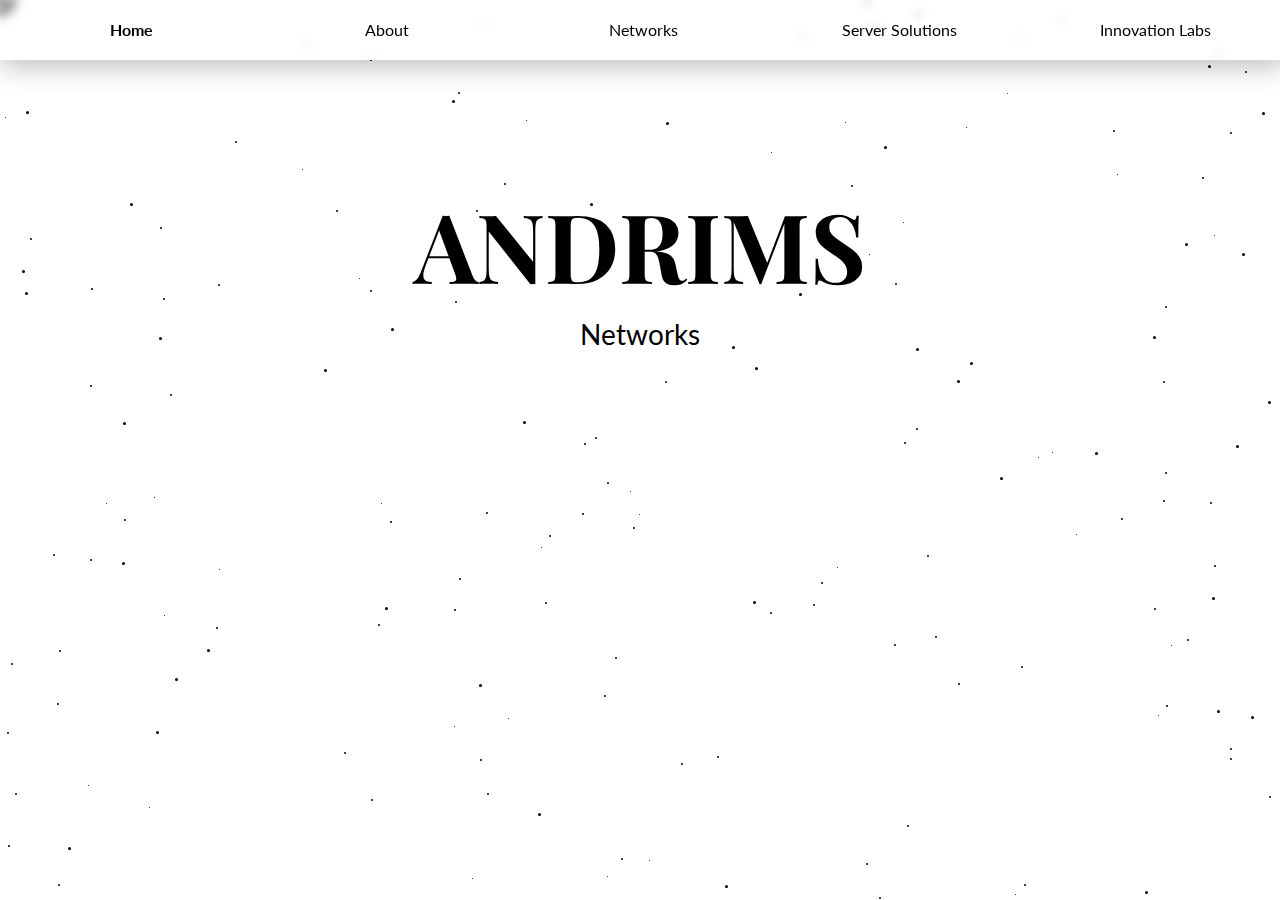
==== index.html @ e611d0d7 "Fixed bugs in title spacing. Also Added about page w/ no content. +Updates to the navbar" ====
<!DOCTYPE html>
<html>
<!-- https://peeke.nl/simulating-blobs-of-fluid -->

<head>
  <meta charset="utf-8">
  <meta name="viewport" content="width=device-width">
  <title>Andrims - Home</title>
  <link href="styles.css" rel="stylesheet" type="text/css"/> 
  <link rel="preconnect" href="https://fonts.googleapis.com">
  <link rel="preconnect" href="https://fonts.gstatic.com" crossorigin>
  <link
    href="https://fonts.googleapis.com/css2?family=Playfair+Display:ital,wght@0,400;0,500;0,600;0,700;0,800;0,900;1,400;1,500;1,600;1,700;1,800;1,900&display=swap"
    rel="stylesheet">
  <link
    href="https://fonts.googleapis.com/css2?family=Lato:ital,wght@0,100;0,300;0,400;0,700;0,900;1,100;1,400;1,700;1,900&family=Playfair+Display:ital,wght@0,400;0,500;0,600;0,700;0,800;0,900;1,400;1,500;1,600;1,700;1,800;1,900&display=swap"
    rel="stylesheet">
</head>

<body>
  <div class='container' id='part-cont'>
    <div id='particles'>
    </div>
  </div>
  <section id='nav-bar'>
    <a href='index.html' class='link'><b>Home</b></a>
    <a href='page-about/index.html' class='link'>About</a>
    <a href='#' class='link'>Networks</a>
    <a href='#' class='link'>Server Solutions</a>
    <a href='#' class='link'>Innovation Labs</a>
  </section>
  <section id='landing'>
    <h1 class='l-title'>ANDRIMS</h1>
    <span class='l-desc'>Networks</span>
  </section>
  <div id="circle"></div>
  <script src="script.js"></script>
</body>

</html>
---- styles.css ----
/*
  font-family: 'Playfair Display', serif;
  font-family: 'Lato', sans-serif;*/
* {
  margin: 0;
  padding: 0;
  scroll-behavior: smooth;
  user-select: none;
  overflow: hidden;
}

#landing{
  height: 100vh;
  background: transparent;
  text-align: center;
  position: absolute;
  top: 0;
  left: 0;
  width: 100%;
  z-index: 1;
}

#nav-bar{
  height: 6vh;
  background: rgba(255, 255, 255, 0.3);
  border-bottom-right-radius: 0px;
  border-bottom-left-radius: 0px;
  box-shadow: 0 4px 30px rgba(0, 0, 0, 0.3);
  backdrop-filter: blur(5px);
  -webkit-backdrop-filter: blur(5px);
  border: 3px solid rgba(255, 255, 255, 0.09);
  text-align: center;
  position: absolute;
  padding: 0;
  padding-right: 0px;
  top: 0vh;
  width: 100%;
  left:0%;
  z-index: 3;
  display: flex;
}

.link{
  width: 25%;
  position: relative;
  top: 1.9vh; /*3.75 for old*/
  text-decoration: none;
  color: black;
  font-family: 'Lato', sans-serif;
  transition: 0.25s;
}
.link:hover{
  color: #848484;
}
.l-title{
  position: relative;
  top: 20vh;
  font-family: 'Playfair Display', serif;
  font-size: 6rem;
}

.l-desc{
  font-family: 'Lato', sans-serif;
  font-size: 1.75rem;
  position: relative;
  top: 21vh;
}

.particle{
  position: absolute !important;
  background: #000;
  border-radius: 50%;
}
@keyframes animParticle {
  from {
    transform: translateY(0px);
  }
  to {
    transform: translateY(100vh);
  }
}

.container{
  background: transparent;
  width: 100%;
  position: absolute;
  height: 100vh;
  overflow: hidden;
  top: 0;
  left: 0;
  z-index: -100; /*Z-Index Up to get a mouse value*/
}


#circle{
  position:absolute;
  transform:translate(-50%,-50%);
  height:35px;
  width:35px;
  border-radius:50%;
  background: rgba(0,0,0,0.5);
}

/*disable scrollbar*/
/* width */
::-webkit-scrollbar {
  width: 0px;
  height: 0px;
}

/* Track */
::-webkit-scrollbar-track {
  background: transparent;
}

/* Handle */
::-webkit-scrollbar-thumb {
  background: transparent;
}

/* Handle on hover */
::-webkit-scrollbar-thumb:hover {
  background: transparent;
}
/*End Cursor Fix*/
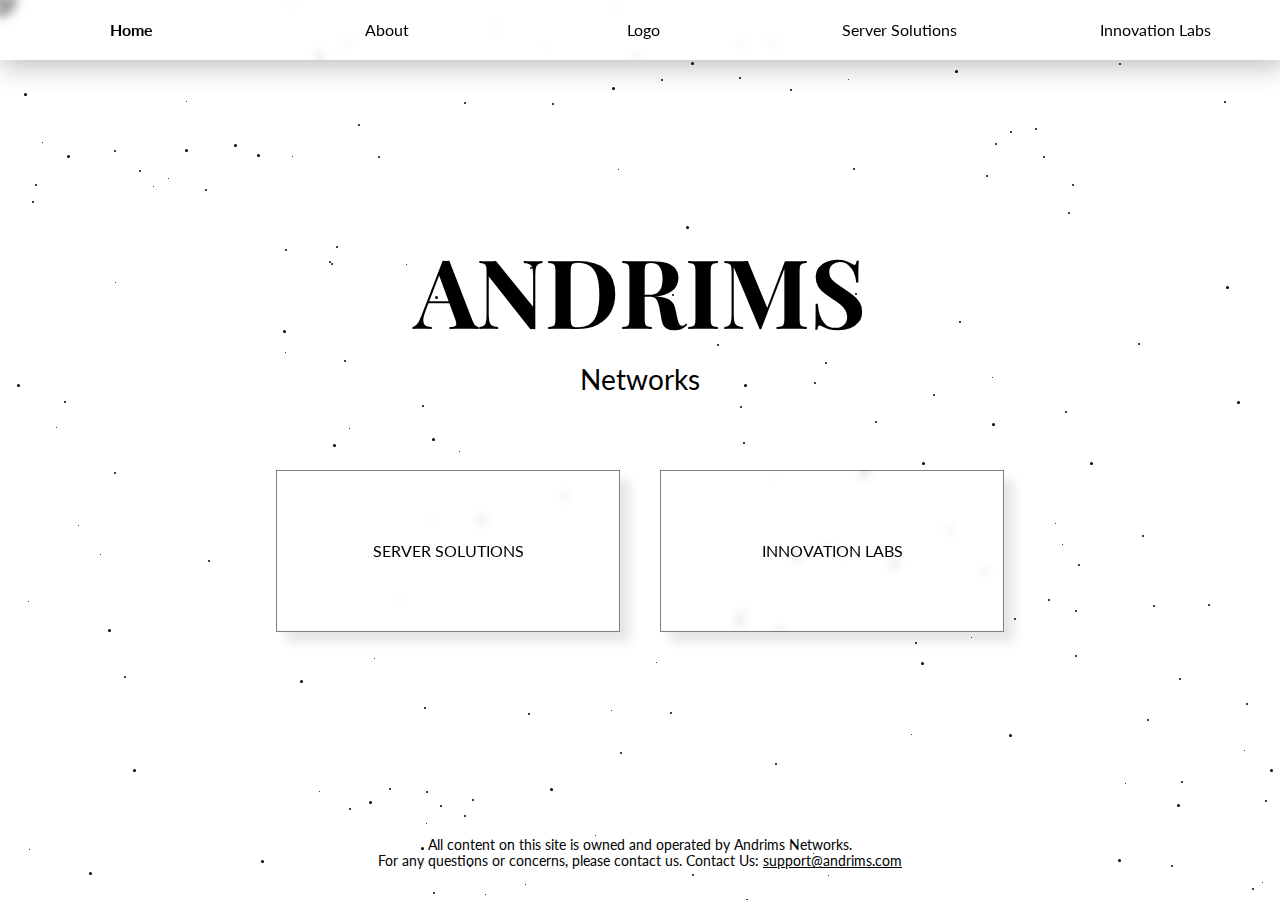
==== commit 2f8bd9ae: "testing stuff+added missing <a> tag" ====
--- a/index.html
+++ b/index.html
@@ -1,6 +1,6 @@
 <!DOCTYPE html>
 <html>
-<!-- https://peeke.nl/simulating-blobs-of-fluid -->
+<!-- https://peeke.nl/simulating-blobs-of-fluid v2-->
 
 <head>
   <meta charset="utf-8">
@@ -25,16 +25,23 @@
   <section id='nav-bar'>
     <a href='index.html' class='link'><b>Home</b></a>
     <a href='page-about/index.html' class='link'>About</a>
-    <a href='#' class='link'>Networks</a>
+    <a href='index.html' class='link'>Logo</a>
     <a href='#' class='link'>Server Solutions</a>
     <a href='#' class='link'>Innovation Labs</a>
   </section>
   <section id='landing'>
     <h1 class='l-title'>ANDRIMS</h1>
     <span class='l-desc'>Networks</span>
+    <div class='links'>
+      <a href='#' class='big-boi-link'>Server Solutions</a>
+      <a href='#' class='big-boi-link'>Innovation Labs</a>
+    </div>
+    <p class='copyright'>All content on this site is owned and operated by Andrims Networks. <br>For any questions or concerns, please contact us.
+Contact Us: <a style='color: black;' target='_blank'  href='mailto:support@andrims.com'>support@andrims.com</a></p>
   </section>
   <div id="circle"></div>
   <script src="script.js"></script>
+<!--   <p>hi from ault</p> -->
 </body>
 
 </html>
--- a/styles.css
+++ b/styles.css
@@ -1,6 +1,8 @@
 /*
   font-family: 'Playfair Display', serif;
-  font-family: 'Lato', sans-serif;*/
+  font-family: 'Lato', sans-serif;
+  test commit v2 v3
+*/
 * {
   margin: 0;
   padding: 0;
@@ -8,7 +10,6 @@
   user-select: none;
   overflow: hidden;
 }
-
 #landing{
   height: 100vh;
   background: transparent;
@@ -54,7 +55,7 @@
 }
 .l-title{
   position: relative;
-  top: 20vh;
+  top: 25vh;
   font-family: 'Playfair Display', serif;
   font-size: 6rem;
 }
@@ -63,7 +64,7 @@
   font-family: 'Lato', sans-serif;
   font-size: 1.75rem;
   position: relative;
-  top: 21vh;
+  top: 26vh;
 }
 
 .particle{
@@ -89,9 +90,65 @@
   top: 0;
   left: 0;
   z-index: -100; /*Z-Index Up to get a mouse value*/
+}
+
+.big-boi-link {
+  font-family: 'Lato', sans-serif;
+  transition: 0.5s ease-in-out;
+  text-align: center;
+  position: relative;
+  display: block;
+  overflow: hidden;
+  width: 100%;
+  height: 160px;
+  max-width: 500px;
+  text-transform: uppercase;
+  border: 1px solid rgba(0,0,0,0.5);
+  text-decoration: none;
+  line-height: 160px;
+  color: black;
+  margin: 20px;
+	text-align: center;
+  box-shadow: 10px 10px 10px rgba(0, 0, 0, 0.1);
+  backdrop-filter: blur(5px);
+}
+.big-boi-link:before {
+  transition: 0.5s ease-in-out;
+  z-index: -1;
+  content: "";
+  position: absolute;
+  top: 0;
+  right: 0;
+  bottom: 0;
+  left: 0;
+  background-color: #000;
+  transform: translateX(-100%);
+}
+.big-boi-link:hover {
+  color: #fff;
+}
+.big-boi-link:hover:before {
+  transition: 0.5s ease-in-out;
+  z-index: -1;
+  transform: translateX(0);
+}
+
+.links{
+  width: 60%;
+  height: 40vh;
+  position: absolute;
+  left: 20%;
+  top: 50vh;
+  display: flex;
 }
-
-
+.copyright{
+  position: absolute;
+  text-align: center;
+  top: 93vh;
+  width: 100%;
+  font-family: 'Lato', sans-serif;
+  font-size: 85%;
+}
 #circle{
   position:absolute;
   transform:translate(-50%,-50%);
@@ -100,6 +157,7 @@
   border-radius:50%;
   background: rgba(0,0,0,0.5);
 }
+
 
 /*disable scrollbar*/
 /* width */
@@ -122,4 +180,4 @@
 ::-webkit-scrollbar-thumb:hover {
   background: transparent;
 }
-/*End Cursor Fix*/+/*End Cursor Fix*/
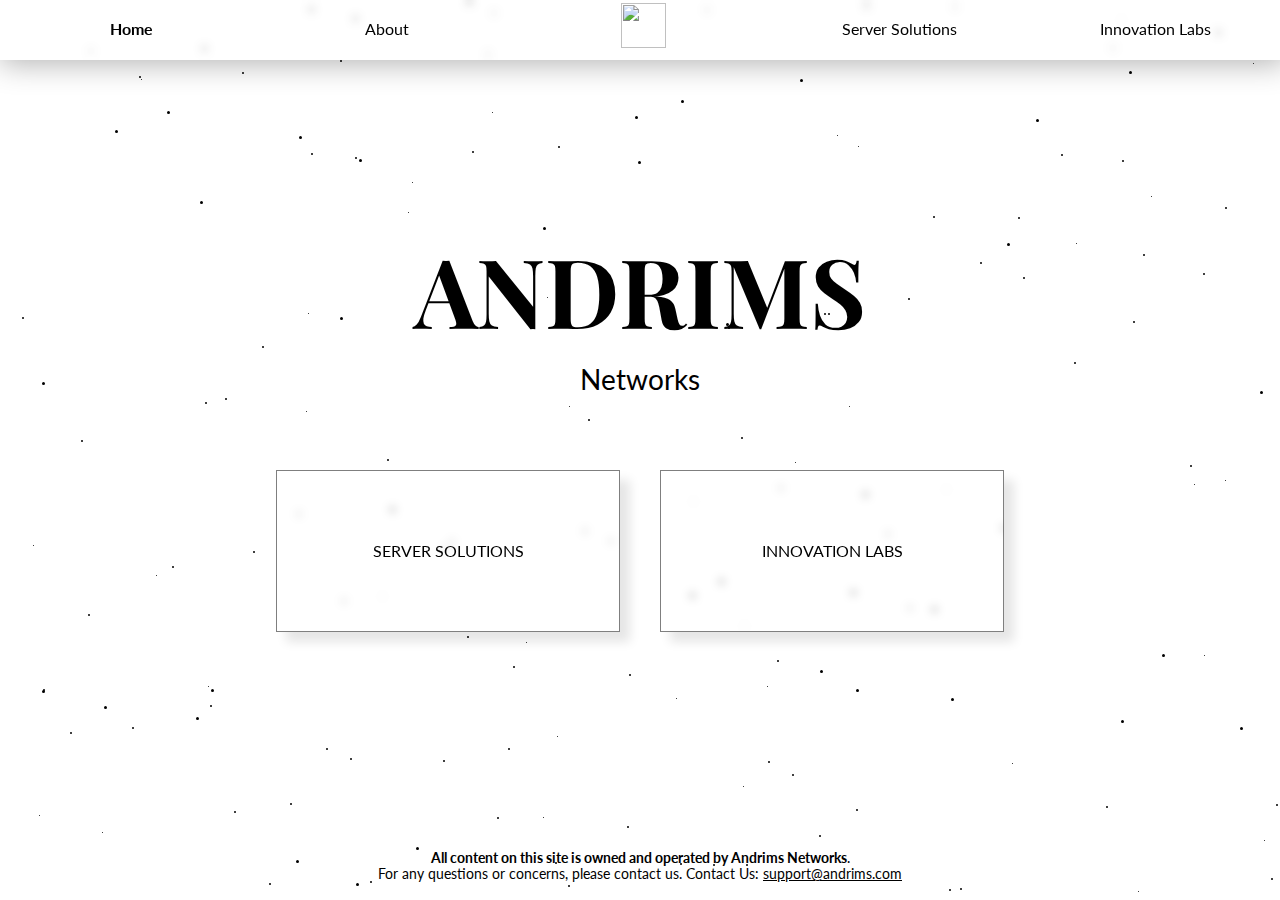
==== commit 0b305810: "fix footer+organizing+bug fixing" ====
--- a/index.html
+++ b/index.html
@@ -3,10 +3,21 @@
 <!-- https://peeke.nl/simulating-blobs-of-fluid v2-->
 
 <head>
+  <style>
+    * {
+  margin: 0;
+  padding: 0;
+  scroll-behavior: smooth;
+  user-select: none;
+  overflow: hidden;
+}
+  </style>
   <meta charset="utf-8">
   <meta name="viewport" content="width=device-width">
   <title>Andrims - Home</title>
-  <link href="styles.css" rel="stylesheet" type="text/css"/> 
+  <link rel="icon" type="image/png" href="/assets/v3-lightpng-large.png"/>
+  <link href="/home.css" rel="stylesheet" type="text/css"/> 
+  <link href="/main.css" rel="stylesheet" type="text/css"/> 
   <link rel="preconnect" href="https://fonts.googleapis.com">
   <link rel="preconnect" href="https://fonts.gstatic.com" crossorigin>
   <link
@@ -23,11 +34,11 @@
     </div>
   </div>
   <section id='nav-bar'>
-    <a href='index.html' class='link'><b>Home</b></a>
-    <a href='page-about/index.html' class='link'>About</a>
-    <a href='index.html' class='link'>Logo</a>
-    <a href='#' class='link'>Server Solutions</a>
-    <a href='#' class='link'>Innovation Labs</a>
+    <a href='/' class='link'><span class='link-down'><b>Home</b></span></a>
+    <a href='/page-about/index.html' class='link'><span class='link-down'>About</span></a>
+    <a href='/index.html' class='link'><img class='logo' src='/assets/v3-darkpng-large.png'</a>
+    <a href='#' class='link'><span class='link-down'>Server Solutions</span></a>
+    <a href='#' class='link'><span class='link-down'>Innovation Labs</span></a>
   </section>
   <section id='landing'>
     <h1 class='l-title'>ANDRIMS</h1>
@@ -36,12 +47,11 @@
       <a href='#' class='big-boi-link'>Server Solutions</a>
       <a href='#' class='big-boi-link'>Innovation Labs</a>
     </div>
-    <p class='copyright'>All content on this site is owned and operated by Andrims Networks. <br>For any questions or concerns, please contact us.
-Contact Us: <a style='color: black;' target='_blank'  href='mailto:support@andrims.com'>support@andrims.com</a></p>
   </section>
-  <div id="circle"></div>
+  <!--   Laggy ass cursor effect <div id="circle"></div> -->
   <script src="script.js"></script>
 <!--   <p>hi from ault</p> -->
 </body>
+  <footer><p class='copyright'><b>All content on this site is owned and operated by Andrims Networks</b>. <br>For any questions or concerns, please contact us. Contact Us: <a style='color: black;' target='_blank'  href='mailto:support@andrims.com'>support@andrims.com</a></p></footer>
 
 </html>
--- a/home.css
+++ b/home.css
@@ -0,0 +1,72 @@
+.big-boi-link {
+  font-family: 'Lato', sans-serif;
+  transition: 0.5s ease-in-out;
+  text-align: center;
+  position: relative;
+  display: block;
+  overflow: hidden;
+  width: 100%;
+  height: 160px;
+  max-width: 500px;
+  text-transform: uppercase;
+  border: 1px solid rgba(0,0,0,0.5);
+  text-decoration: none;
+  line-height: 160px;
+  color: black;
+  margin: 20px;
+	text-align: center;
+  box-shadow: 10px 10px 10px rgba(0, 0, 0, 0.1);
+  backdrop-filter: blur(5px);
+}
+.big-boi-link:before {
+  transition: 0.5s ease-in-out;
+  z-index: -1;
+  content: "";
+  position: absolute;
+  top: 0;
+  right: 0;
+  bottom: 0;
+  left: 0;
+  background-color: #000;
+  transform: translateX(-100%);
+}
+.big-boi-link:hover {
+  color: #fff;
+}
+.big-boi-link:hover:before {
+  transition: 0.5s ease-in-out;
+  z-index: -1;
+  transform: translateX(0);
+}
+.links{
+  width: 60%;
+  height: 40vh;
+  position: absolute;
+  left: 20%;
+  top: 50vh;
+  display: flex;
+}
+#landing{
+  height: 100vh;
+  background: transparent;
+  text-align: center;
+  position: absolute;
+  top: 0;
+  left: 0;
+  width: 100%;
+  z-index: 1;
+}
+
+.l-title{
+  position: relative;
+  top: 25vh;
+  font-family: 'Playfair Display', serif;
+  font-size: 6rem;
+}
+
+.l-desc{
+  font-family: 'Lato', sans-serif;
+  font-size: 1.75rem;
+  position: relative;
+  top: 26vh;
+}
--- a/main.css
+++ b/main.css
@@ -0,0 +1,130 @@
+/*
+  font-family: 'Playfair Display', serif;
+  font-family: 'Lato', sans-serif;
+*/
+*{
+  padding: 0;
+  margin: 0;
+}
+#nav-bar{
+  height: 6vh;
+  background: rgba(255, 255, 255, 0.3);
+  border-bottom-right-radius: 0px;
+  border-bottom-left-radius: 0px;
+  box-shadow: 0 4px 30px rgba(0, 0, 0, 0.3);
+  backdrop-filter: blur(5px);
+  -webkit-backdrop-filter: blur(5px);
+  border: 3px solid rgba(255, 255, 255, 0.09);
+  text-align: center;
+  position: absolute;
+  padding: 0;
+  padding-right: 0px;
+  top: 0vh;
+  width: 100%;
+  left:0%;
+  z-index: 3;
+  display: flex;
+}
+
+.link{
+  width: 25%;
+  position: relative;
+  top: 0vh;
+  text-decoration: none;
+  color: black;
+  font-family: 'Lato', sans-serif;
+  transition: 0.25s;
+}
+.link:hover{
+  color: #848484;
+}
+.particle{
+  position: absolute !important;
+  background: #000;
+  border-radius: 50%;
+}
+@keyframes animParticle {
+  from {
+    transform: translateY(0px);
+  }
+  to {
+    transform: translateY(100vh);
+  }
+}
+
+.container{
+  background: transparent;
+  width: 100%;
+  position: absolute;
+  height: 100vh;
+  overflow: hidden;
+  top: 0;
+  left: 0;
+  z-index: -100;
+}
+
+
+.copyright{
+  position: relative;
+  text-align: center;
+  padding-bottom: 2vh;
+  width: 100%;
+  font-family: 'Lato', sans-serif;
+  font-size: 85%;
+}
+/*
+laggy ass cursor effect
+#circle{
+  position:absolute;
+  transform:translate(-50%,-50%);
+  height:35px;
+  width:35px;
+  border-radius:50%;
+  background: rgba(0,0,0,0.5);
+}
+*/
+
+/*disable scrollbar*/
+/* width */
+::-webkit-scrollbar {
+  width: 0px;
+  height: 0px;
+}
+
+/* Track */
+::-webkit-scrollbar-track {
+  background: transparent;
+}
+
+/* Handle */
+::-webkit-scrollbar-thumb {
+  background: transparent;
+}
+
+/* Handle on hover */
+::-webkit-scrollbar-thumb:hover {
+  background: transparent;
+}
+/*End Cursor Fix*/
+
+.logo{
+  height: 45px;
+  width: 45px;
+  position: relative;
+/*   top: 0.25vh; */
+  z-index: 9999;
+}
+
+.link-down{
+  position: relative;
+  top: 1.75vh;
+}
+
+body{
+    min-height: 100vh;
+    display: flex;
+    flex-direction: column;
+}
+footer{
+    margin-top: auto;
+}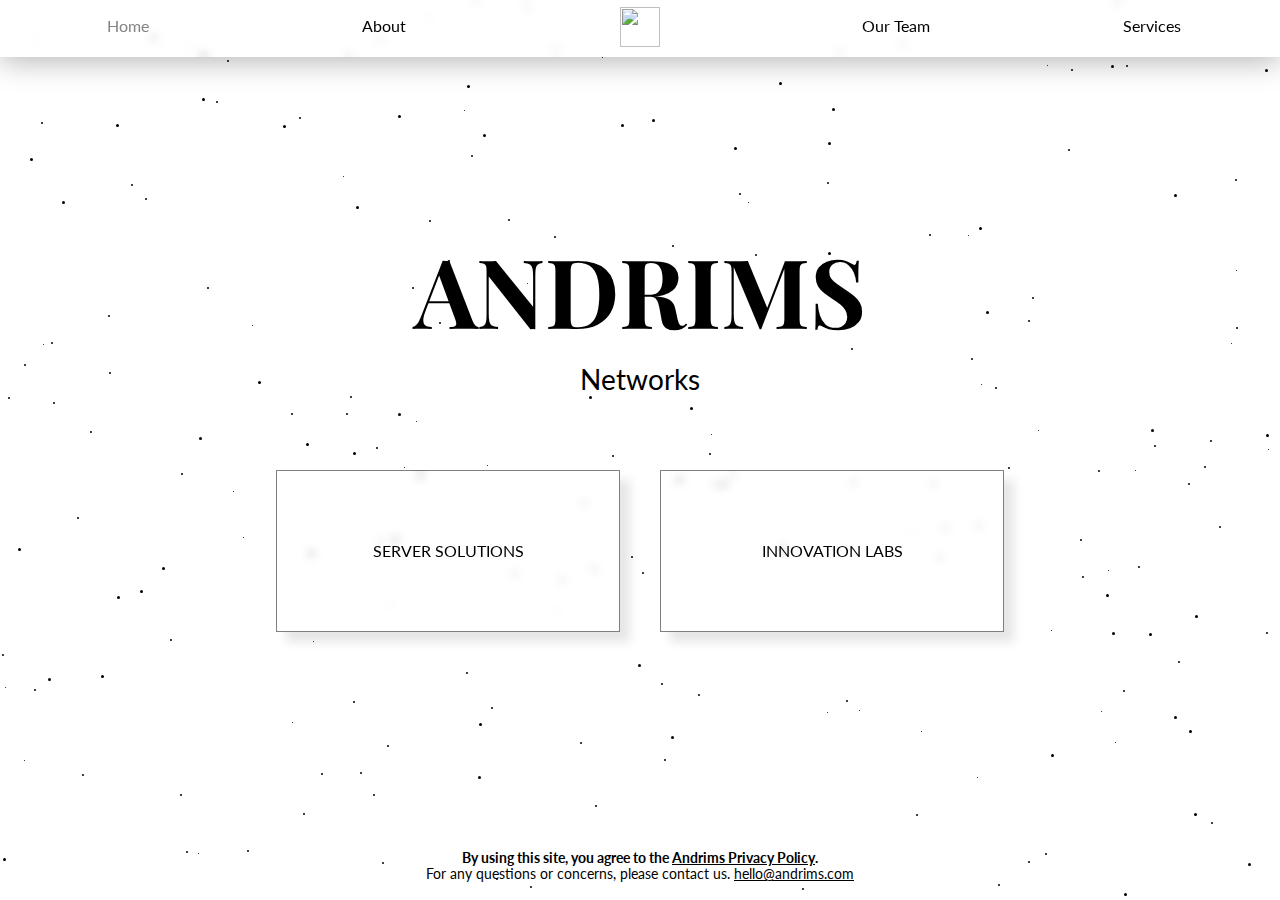
==== commit 55c43545: "Fixed image in navbar spacing + added privacy policy modal" ====
--- a/index.html
+++ b/index.html
@@ -15,11 +15,12 @@
   <meta charset="utf-8">
   <meta name="viewport" content="width=device-width">
   <title>Andrims - Home</title>
-  <link rel="icon" type="image/png" href="/assets/v3-lightpng-large.png"/>
   <link href="/home.css" rel="stylesheet" type="text/css"/> 
   <link href="/main.css" rel="stylesheet" type="text/css"/> 
   <link rel="preconnect" href="https://fonts.googleapis.com">
   <link rel="preconnect" href="https://fonts.gstatic.com" crossorigin>
+  <link rel="icon" id='favicon' type="image/png" href="/assets/v3-lightpng-large.png"/>
+
   <link
     href="https://fonts.googleapis.com/css2?family=Playfair+Display:ital,wght@0,400;0,500;0,600;0,700;0,800;0,900;1,400;1,500;1,600;1,700;1,800;1,900&display=swap"
     rel="stylesheet">
@@ -34,11 +35,7 @@
     </div>
   </div>
   <section id='nav-bar'>
-    <a href='/' class='link'><span class='link-down'><b>Home</b></span></a>
-    <a href='/page-about/index.html' class='link'><span class='link-down'>About</span></a>
-    <a href='/index.html' class='link'><img class='logo' src='/assets/v3-darkpng-large.png'</a>
-    <a href='#' class='link'><span class='link-down'>Server Solutions</span></a>
-    <a href='#' class='link'><span class='link-down'>Innovation Labs</span></a>
+
   </section>
   <section id='landing'>
     <h1 class='l-title'>ANDRIMS</h1>
@@ -49,9 +46,43 @@
     </div>
   </section>
   <!--   Laggy ass cursor effect <div id="circle"></div> -->
-  <script src="script.js"></script>
-<!--   <p>hi from ault</p> -->
+  <div id='modal'>
+    <!-- The Modal -->
+<div id="myModal" class="modal">
+  <!-- Modal content -->
+  <div class="modal-content">
+    <div class="modal-header">
+      <span class="close">&times;</span>
+      <h2>Andrims Networks Privacy Policy</h2>
+    </div>
+    <div class="modal-body">
+    	<p>This Privacy Policy describes how your personal information is collected, used, and shared when you visit or make a purchase from https://andrims.com (the “Site”).</p><br>
+		<h4>PERSONAL INFORMATION WE COLLECT</h4>
+		<p>When you visit the Site, we automatically collect certain information about your device, including information about your web browser, IP address, time zone, and some of the cookies that are installed on your device. Additionally, as you browse the Site, we collect information about the individual web pages or products that you view, what websites or search terms referred you to the Site, and information about how you interact with the Site. We refer to this automatically-collected information as “Device Information.”</p><br>
+		<p>We collect Device Information using the following technologies:</p>
+		<ul>
+			<li>“Cookies” are data files that are placed on your device or computer and often include an anonymous unique identifier. For more information about cookies, and how to disable cookies, visit http://www.allaboutcookies.org.</li>
+			<li>“Log files” track actions occurring on the Site, and collect data including your IP address, browser type, Internet service provider, referring/exit pages, and date/time stamps.</li>
+			<li>“Web beacons,” “tags,” and “pixels” are electronic files used to record information about how you browse the Site.</li> 
+		</ul>
+		<p>Additionally when you make a purchase or attempt to make a purchase through the Site, we collect certain information from you, including your name, billing address, shipping address, payment information (including credit card numbers), email address, and phone number.  We refer to this information as “Order Information.”</p><br>
+		<p>When we talk about “Personal Information” in this Privacy Policy, we are talking both about Device Information and Order Information.</p><br>
+		<h4>HOW DO WE USE YOUR PERSONAL INFORMATION?</h4>
+		<p>We use the Order Information that we collect generally to fulfill any orders placed through the Site (including processing your payment information, arranging for shipping, and providing you with invoices and/or order confirmations).  Additionally, we use this Order Information to:
+Communicate with you;
+Screen our orders for potential risk or fraud; and
+When in line with the preferences you have shared with us, provide you with information or advertising relating to our products or services.</p>
+		<p></p>
+    </div>
+  </div>
+
+</div>
+  </div>
+    <footer id='footer'>
+  </footer>
+  <script src="/script.js"></script>
+  <script src="/navbar.js"></script>
+
+  <!--   <p>hi from ault</p> -->
 </body>
-  <footer><p class='copyright'><b>All content on this site is owned and operated by Andrims Networks</b>. <br>For any questions or concerns, please contact us. Contact Us: <a style='color: black;' target='_blank'  href='mailto:support@andrims.com'>support@andrims.com</a></p></footer>
-
 </html>
--- a/home.css
+++ b/home.css
@@ -9,13 +9,10 @@
   height: 160px;
   max-width: 500px;
   text-transform: uppercase;
-  border: 1px solid rgba(0,0,0,0.5);
   text-decoration: none;
   line-height: 160px;
-  color: black;
   margin: 20px;
 	text-align: center;
-  box-shadow: 10px 10px 10px rgba(0, 0, 0, 0.1);
   backdrop-filter: blur(5px);
 }
 .big-boi-link:before {
@@ -27,12 +24,9 @@
   right: 0;
   bottom: 0;
   left: 0;
-  background-color: #000;
   transform: translateX(-100%);
 }
-.big-boi-link:hover {
-  color: #fff;
-}
+
 .big-boi-link:hover:before {
   transition: 0.5s ease-in-out;
   z-index: -1;
@@ -70,3 +64,39 @@
   position: relative;
   top: 26vh;
 }
+
+
+/*Light Dark Theme CSS*/
+@media (prefers-color-scheme: dark) {
+  .l-desc{
+    color: white;
+  }
+  .l-title{
+    color: white;
+  }
+  .big-boi-link{
+    color: white;
+    border: 1px solid rgba(255,255,255,0.5);
+    box-shadow: 10px 10px 10px rgba(255, 255, 255, 0.1);
+  }
+  .big-boi-link:hover {
+  color: #000000;
+  }
+  .big-boi-link:before{
+    background: #f5f5f5;
+  }
+}
+
+@media (prefers-color-scheme: light) {
+  .big-boi-link{
+    color: black;
+    border: 1px solid rgba(0,0,0,0.5);
+    box-shadow: 10px 10px 10px rgba(0, 0, 0, 0.1);
+  }
+  .big-boi-link:hover {
+    color: #fff;
+  }
+  .big-boi-link:before{
+    background: black;
+  }
+}--- a/main.css
+++ b/main.css
@@ -1,20 +1,22 @@
 /*
   font-family: 'Playfair Display', serif;
   font-family: 'Lato', sans-serif;
-*/
+*/
+@import url('https://fonts.googleapis.com/css?family=Nunito+Sans');
 *{
   padding: 0;
   margin: 0;
+}
+body{
+  transition: 0.5s;
 }
 #nav-bar{
   height: 6vh;
-  background: rgba(255, 255, 255, 0.3);
   border-bottom-right-radius: 0px;
   border-bottom-left-radius: 0px;
   box-shadow: 0 4px 30px rgba(0, 0, 0, 0.3);
   backdrop-filter: blur(5px);
   -webkit-backdrop-filter: blur(5px);
-  border: 3px solid rgba(255, 255, 255, 0.09);
   text-align: center;
   position: absolute;
   padding: 0;
@@ -31,16 +33,12 @@
   position: relative;
   top: 0vh;
   text-decoration: none;
-  color: black;
   font-family: 'Lato', sans-serif;
   transition: 0.25s;
 }
-.link:hover{
-  color: #848484;
-}
+
 .particle{
   position: absolute !important;
-  background: #000;
   border-radius: 50%;
 }
 @keyframes animParticle {
@@ -108,11 +106,12 @@
 /*End Cursor Fix*/
 
 .logo{
-  height: 45px;
-  width: 45px;
+  height: 4.5vh;
+  width: 4.5vh;
+  top: 0.75vh;
   position: relative;
 /*   top: 0.25vh; */
-  z-index: 9999;
+  z-index: 30;
 }
 
 .link-down{
@@ -127,4 +126,168 @@
 }
 footer{
     margin-top: auto;
+    z-index:40;
+}
+
+.error404{
+  display: flex;
+  flex-wrap: wrap;
+  align-items: center;
+  justify-content: center;
+  margin-top: 49vh;
+  font-family:"Nunito Sans";
+}
+h1.error404{
+	font-size: 7.5em;
+  margin: 15px 0px;
+  font-weight:bold;
+}
+
+h2.error404{
+	font-weight:bold;
+}
+
+
+
+/* The Modal (background) */
+.modal {
+  display: none; /* Hidden by default */
+  position: fixed; /* Stay in place */
+  z-index: 50; /* Sit on top */
+  padding-top: 100px; /* Location of the box */
+  left: 0;
+  top: 0;
+  width: 100%; /* Full width */
+  height: 100%; /* Full height */
+  overflow: auto; /* Enable scroll if needed */
+  background-color: rgb(0,0,0); /* Fallback color */
+  background-color: rgba(0,0,0,0.4); /* Black w/ opacity */
+}
+
+/* Modal Content */
+.modal-content {
+  position: relative;
+  background-color: #fefefe;
+  margin: auto;
+  padding: 0;
+  border: 0px;
+  width: 80%;
+  height: 80%;
+  overflow: scroll;
+  box-shadow: 0 4px 8px 0 rgba(0,0,0,0.2),0 6px 20px 0 rgba(0,0,0,0.19);
+  -webkit-animation-name: animatetop;
+  -webkit-animation-duration: 0.4s;
+  animation-name: animatetop;
+  animation-duration: 0.4s
+  z-index: 51;
+  font-family: 'Lato', sans-serif;
+}
+
+/* Add Animation */
+@-webkit-keyframes animatetop {
+  from {top:-300px; opacity:0} 
+  to {top:0; opacity:1}
+}
+
+@keyframes animatetop {
+  from {top:-300px; opacity:0}
+  to {top:0; opacity:1}
+}
+
+/* The Close Button */
+.close {
+  color: white;
+  float: right;
+  font-size: 28px;
+  font-weight: bold;
+}
+
+.close:hover,
+.close:focus {
+  color: #000;
+  text-decoration: none;
+  cursor: pointer;
+}
+
+.modal-header {
+  padding: 2px 16px;
+  background: rgba(30,30,30,1);
+  color: white;
+  border-bottom: 3px solid rgba(255,255,255,0.2);
+  padding: 20px 10px;
+  text-align: center;
+}
+
+.modal-body {
+  padding: 2px 16px;
+  background: #000;
+  color: white;
+  border-bottom: 3px solid rgba(255,255,255,0.2);
+  border-left: 3px solid rgba(255,255,255,0.2);
+  border-right: 3px solid rgba(255,255,255,0.2);
+  line-height: 1.8;
+}
+
+
+
+
+
+
+/*Light Dark Theme CSS*/
+@media (prefers-color-scheme: dark) {
+  body{
+    background: #000000;
+  }
+  .copyright{
+    color: white;
+  }
+  .copy-link{
+    color: white;
+  }
+  .particle{
+    background: #fff;
+  }
+  #nav-bar{
+    border: 0px;
+    border-bottom: 2px solid rgba(255, 255, 255, 0.1);
+    background: rgba(100,100,100,0.2);
+  }
+  .link{
+    color: white;
+  }
+  .link:hover{
+  color: #848484;
+  } 
+    a{
+    color: white;
+  }
+}
+
+@media (prefers-color-scheme: light) {
+  body{
+    background: #fff;
+  }
+  .copy-link{
+    color: black;
+  }
+  .copyright{
+    color: black;
+  }
+  .particle{
+    background: #000;
+  }
+  #nav-bar{
+    border: 0px;
+    border-bottom: 3px solid rgba(255, 255, 255, 0.09);
+    background: rgba(255, 255, 255, 0.3);
+  }
+  .link{
+    color: black;
+  }
+  .link:hover{
+  color: #848484;
+  } 
+    a{
+    color: black;
+  }
 }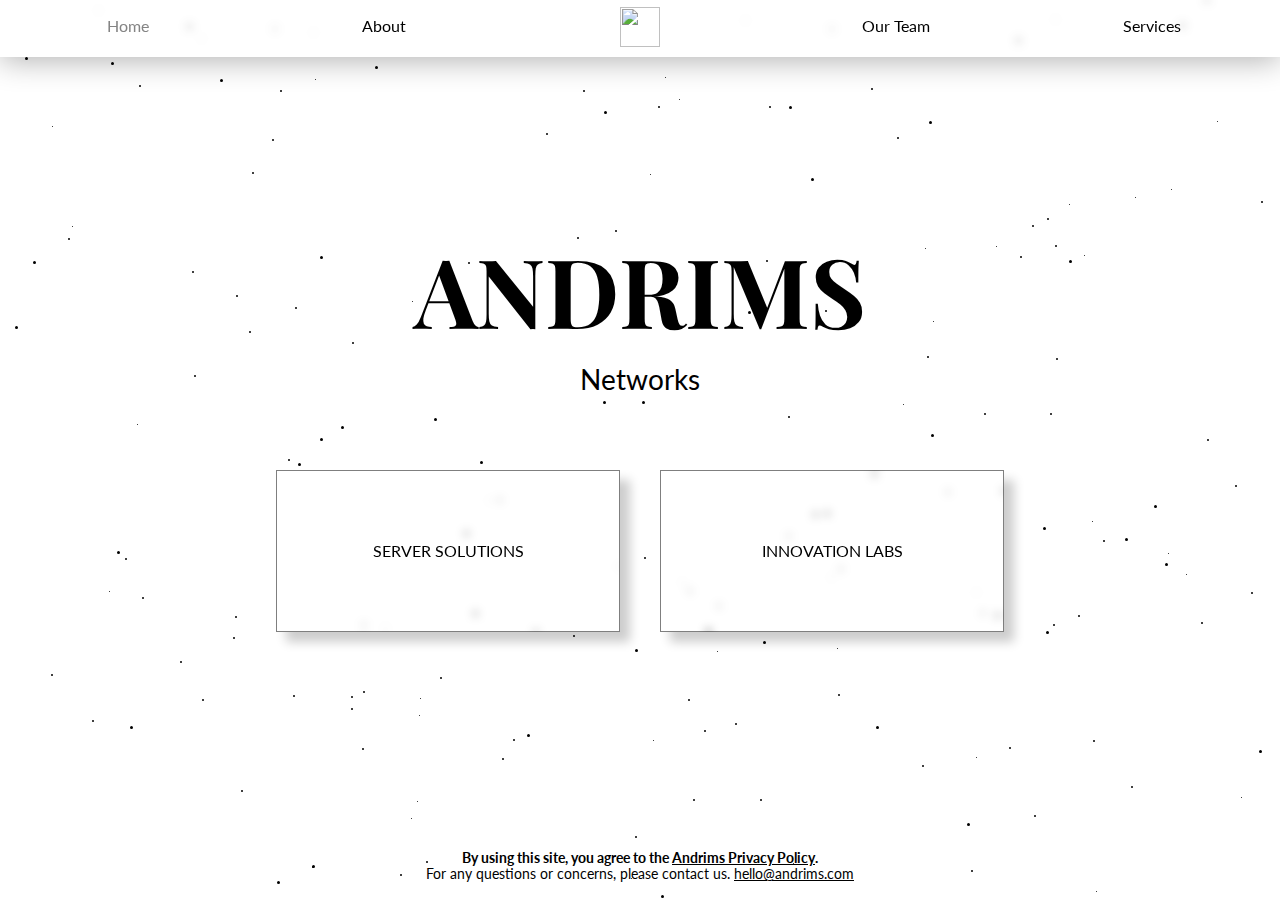
==== commit 7931b0fc: "[BUGGED] favicon switcher on theme change" ====
--- a/index.html
+++ b/index.html
@@ -19,8 +19,7 @@
   <link href="/main.css" rel="stylesheet" type="text/css"/> 
   <link rel="preconnect" href="https://fonts.googleapis.com">
   <link rel="preconnect" href="https://fonts.gstatic.com" crossorigin>
-  <link rel="icon" id='favicon' type="image/png" href="/assets/v3-lightpng-large.png"/>
-
+    <link id="favicon" rel="icon" href="/assets/v3-lightpng-large.png" type="image/png" sizes="16x16">
   <link
     href="https://fonts.googleapis.com/css2?family=Playfair+Display:ital,wght@0,400;0,500;0,600;0,700;0,800;0,900;1,400;1,500;1,600;1,700;1,800;1,900&display=swap"
     rel="stylesheet">
--- a/home.css
+++ b/home.css
@@ -91,7 +91,7 @@
   .big-boi-link{
     color: black;
     border: 1px solid rgba(0,0,0,0.5);
-    box-shadow: 10px 10px 10px rgba(0, 0, 0, 0.1);
+    box-shadow: 10px 10px 10px rgba(0, 0, 0, 0.2);
   }
   .big-boi-link:hover {
     color: #fff;
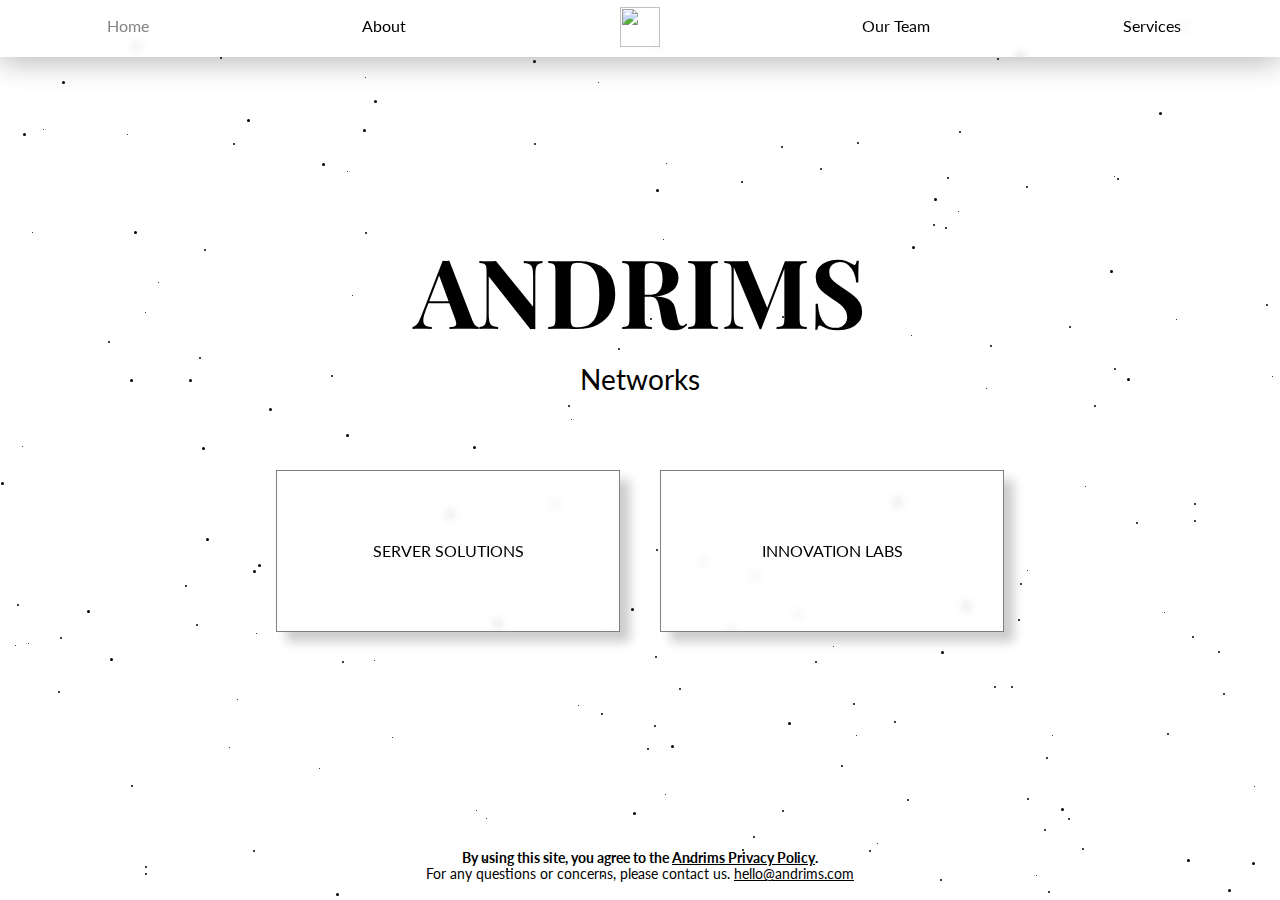
==== commit a73fbd57: "Fixed main site buttons criss-cross" ====
--- a/index.html
+++ b/index.html
@@ -1,7 +1,6 @@
 <!DOCTYPE html>
 <html>
 <!-- https://peeke.nl/simulating-blobs-of-fluid v2-->
-
 <head>
   <style>
     * {
@@ -10,7 +9,8 @@
   scroll-behavior: smooth;
   user-select: none;
   overflow: hidden;
-}
+  }
+
   </style>
   <meta charset="utf-8">
   <meta name="viewport" content="width=device-width">
@@ -19,7 +19,7 @@
   <link href="/main.css" rel="stylesheet" type="text/css"/> 
   <link rel="preconnect" href="https://fonts.googleapis.com">
   <link rel="preconnect" href="https://fonts.gstatic.com" crossorigin>
-    <link id="favicon" rel="icon" href="/assets/v3-lightpng-large.png" type="image/png" sizes="16x16">
+  <link id="favicon" rel="icon" href="/assets/v3-lightpng-large.png" type="image/png" sizes="16x16">
   <link
     href="https://fonts.googleapis.com/css2?family=Playfair+Display:ital,wght@0,400;0,500;0,600;0,700;0,800;0,900;1,400;1,500;1,600;1,700;1,800;1,900&display=swap"
     rel="stylesheet">
@@ -33,55 +33,54 @@
     <div id='particles'>
     </div>
   </div>
-  <section id='nav-bar'>
+  <section id='nav-bar'></section>
 
-  </section>
   <section id='landing'>
     <h1 class='l-title'>ANDRIMS</h1>
     <span class='l-desc'>Networks</span>
     <div class='links'>
-      <a href='#' class='big-boi-link'>Server Solutions</a>
-      <a href='#' class='big-boi-link'>Innovation Labs</a>
+      <a href='https://www.andrims.com/server-solutions' class='big-boi-link'>Server Solutions</a>
+      <a href='https://www.andrims.com/innovation-labs' class='big-boi-link'>Innovation Labs</a>
     </div>
   </section>
   <!--   Laggy ass cursor effect <div id="circle"></div> -->
   <div id='modal'>
     <!-- The Modal -->
-<div id="myModal" class="modal">
-  <!-- Modal content -->
-  <div class="modal-content">
-    <div class="modal-header">
-      <span class="close">&times;</span>
-      <h2>Andrims Networks Privacy Policy</h2>
-    </div>
-    <div class="modal-body">
-    	<p>This Privacy Policy describes how your personal information is collected, used, and shared when you visit or make a purchase from https://andrims.com (the “Site”).</p><br>
-		<h4>PERSONAL INFORMATION WE COLLECT</h4>
-		<p>When you visit the Site, we automatically collect certain information about your device, including information about your web browser, IP address, time zone, and some of the cookies that are installed on your device. Additionally, as you browse the Site, we collect information about the individual web pages or products that you view, what websites or search terms referred you to the Site, and information about how you interact with the Site. We refer to this automatically-collected information as “Device Information.”</p><br>
-		<p>We collect Device Information using the following technologies:</p>
-		<ul>
-			<li>“Cookies” are data files that are placed on your device or computer and often include an anonymous unique identifier. For more information about cookies, and how to disable cookies, visit http://www.allaboutcookies.org.</li>
-			<li>“Log files” track actions occurring on the Site, and collect data including your IP address, browser type, Internet service provider, referring/exit pages, and date/time stamps.</li>
-			<li>“Web beacons,” “tags,” and “pixels” are electronic files used to record information about how you browse the Site.</li> 
-		</ul>
-		<p>Additionally when you make a purchase or attempt to make a purchase through the Site, we collect certain information from you, including your name, billing address, shipping address, payment information (including credit card numbers), email address, and phone number.  We refer to this information as “Order Information.”</p><br>
-		<p>When we talk about “Personal Information” in this Privacy Policy, we are talking both about Device Information and Order Information.</p><br>
-		<h4>HOW DO WE USE YOUR PERSONAL INFORMATION?</h4>
-		<p>We use the Order Information that we collect generally to fulfill any orders placed through the Site (including processing your payment information, arranging for shipping, and providing you with invoices and/or order confirmations).  Additionally, we use this Order Information to:
-Communicate with you;
-Screen our orders for potential risk or fraud; and
-When in line with the preferences you have shared with us, provide you with information or advertising relating to our products or services.</p>
-		<p></p>
+    <div id="myModal" class="modal">
+      <!-- Modal content -->
+      <div class="modal-content">
+        <div class="modal-header">
+          <span class="close">&times;</span>
+          <h2>Andrims Networks Privacy Policy</h2>
+        </div>
+        <div class="modal-body">
+          <p>This Privacy Policy describes how your personal information is collected, used, and shared when you visit or make a purchase from https://andrims.com (the “Site”).</p><br>
+          <h4>PERSONAL INFORMATION WE COLLECT</h4>
+          <p>When you visit the Site, we automatically collect certain information about your device, including information about your web browser, IP address, time zone, and some of the cookies that are installed on your device. Additionally, as you browse the Site, we collect information about the individual web pages or products that you view, what websites or search terms referred you to the Site, and information about how you interact with the Site. We refer to this automatically-collected information as “Device Information.”</p><br>
+          <p>We collect Device Information using the following technologies:</p>
+          <ul>
+            <li>“Cookies” are data files that are placed on your device or computer and often include an anonymous unique identifier. For more information about cookies, and how to disable cookies, visit http://www.allaboutcookies.org.</li>
+            <li>“Log files” track actions occurring on the Site, and collect data including your IP address, browser type, Internet service provider, referring/exit pages, and date/time stamps.</li>
+            <li>“Web beacons,” “tags,” and “pixels” are electronic files used to record information about how you browse the Site.</li> 
+          </ul>
+          <p>Additionally when you make a purchase or attempt to make a purchase through the Site, we collect certain information from you, including your name, billing address, shipping address, payment information (including credit card numbers), email address, and phone number.  We refer to this information as “Order Information.”</p><br>
+          <p>When we talk about “Personal Information” in this Privacy Policy, we are talking both about Device Information and Order Information.</p><br>
+          <h4>HOW DO WE USE YOUR PERSONAL INFORMATION?</h4>
+          <p>We use the Order Information that we collect generally to fulfill any orders placed through the Site (including processing your payment information, arranging for shipping, and providing you with invoices and/or order confirmations).  Additionally, we use this Order Information to:
+      Communicate with you;
+      Screen our orders for potential risk or fraud; and
+      When in line with the preferences you have shared with us, provide you with information or advertising relating to our products or services.</p>
+          <p></p>
+        </div>
+      </div>
     </div>
   </div>
 
-</div>
-  </div>
-    <footer id='footer'>
+  <!-- footer -->
+  <footer id='footer'>
   </footer>
   <script src="/script.js"></script>
   <script src="/navbar.js"></script>
-
   <!--   <p>hi from ault</p> -->
 </body>
 </html>
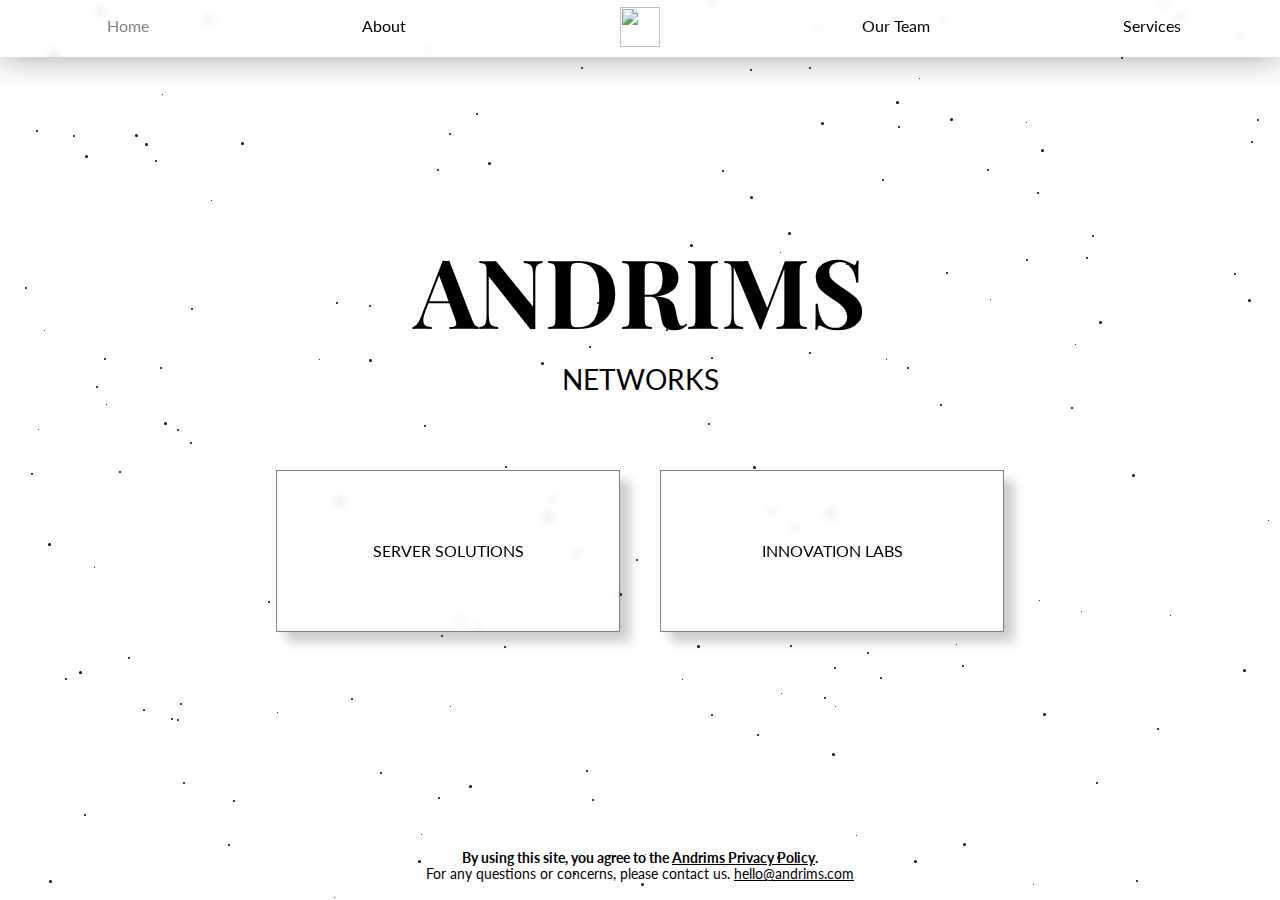
==== commit 8a4172b9: "change capitalization of title page" ====
--- a/index.html
+++ b/index.html
@@ -37,7 +37,7 @@
 
   <section id='landing'>
     <h1 class='l-title'>ANDRIMS</h1>
-    <span class='l-desc'>Networks</span>
+    <span class='l-desc'>NETWORKS</span>
     <div class='links'>
       <a href='https://www.andrims.com/server-solutions' class='big-boi-link'>Server Solutions</a>
       <a href='https://www.andrims.com/innovation-labs' class='big-boi-link'>Innovation Labs</a>
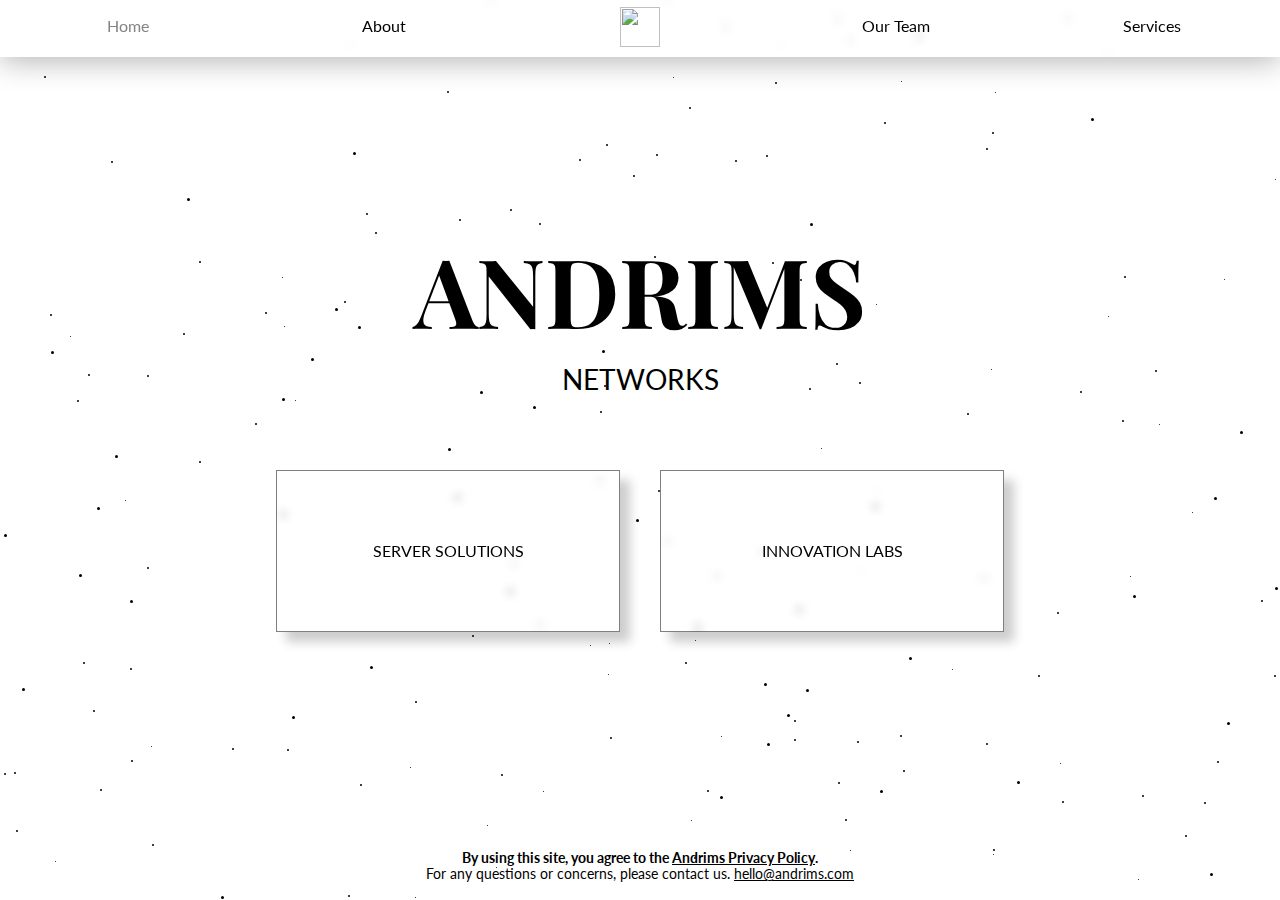
==== commit 00655a3a: "Updated Privacy Policy Popup" ====
--- a/index.html
+++ b/index.html
@@ -54,6 +54,7 @@
           <h2>Andrims Networks Privacy Policy</h2>
         </div>
         <div class="modal-body">
+          <p>This Privacy Policy is incomplete. To view the completed policy, please go to <a href="https://www.andrims.com/andrims-legal">https://www.andrims.com/andrims-legal</a></p>
           <p>This Privacy Policy describes how your personal information is collected, used, and shared when you visit or make a purchase from https://andrims.com (the “Site”).</p><br>
           <h4>PERSONAL INFORMATION WE COLLECT</h4>
           <p>When you visit the Site, we automatically collect certain information about your device, including information about your web browser, IP address, time zone, and some of the cookies that are installed on your device. Additionally, as you browse the Site, we collect information about the individual web pages or products that you view, what websites or search terms referred you to the Site, and information about how you interact with the Site. We refer to this automatically-collected information as “Device Information.”</p><br>
